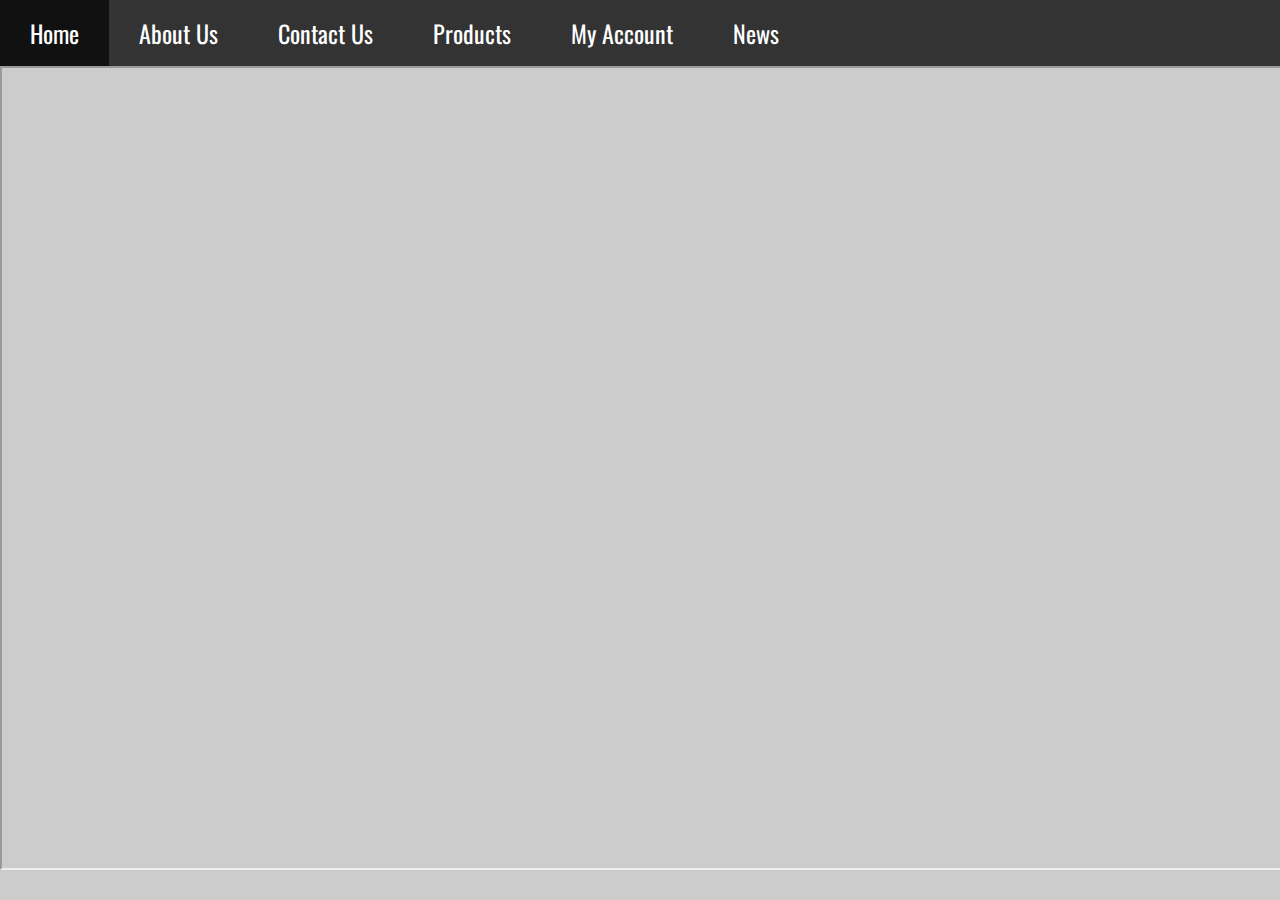
==== about.html @ f2e3a55d "Add files via upload" ====
<!DOCTYPE html PUBLIC "-//W3C//DTD XHTML 1.0 Transitional//EN" "http://www.w3.org/TR/xhtml1/DTD/xhtml1-transitional.dtd">
<html xmlns="http://www.w3.org/1999/xhtml">
<head>
<meta http-equiv="Content-Type" content="text/html; charset=utf-8" />
<title>Home</title>
<link rel="stylesheet" type="text/css" href="style.css">
<link href="https://fonts.googleapis.com/css?family=Oswald" rel="stylesheet">
</head>

<body>
<div>
<ul>
	<li><a href="index.html">Home</a></li>
    <li><a href="about.html">About Us</a></li>
    <li><a href="contact.html">Contact Us</a></li>
    <li><a href="product.html">Products</a></li>
    <li><a href="account.html">My Account</a></li>
    <li><a href="news.html">News</a></li>
</ul>
<iframe width="100%" height="800px" src="https://www.youtube.com/embed/tgbNymZ7vqY">
</iframe>
</body>
</html>
---- style.css ----
body {
	margin: 0px;
	background: url("/img/Background.jpg"); /* The image used */
	background-color: #cccccc; /* Used if the image is unavailable */
	height: 100%; /* You must set a specified height */
	background-position: center; /* Center the image */
	background-repeat: no-repeat; /* Do not repeat the image */
	background-size: cover;
}
ul {
  list-style-type: none;
  margin: 0;
  padding: 0;
  overflow: hidden;
  background-color: #333;
}

li {
  float: left;
  font-family: 'Oswald', sans-serif;
  font-size:24px;
}

li a {
  display: block;
  color: white;
  text-align: center;
  padding: 15px 30px;
  text-decoration: none;
}

/* Change the link color to #111 (black) on hover */
li a:hover {
  background-color: #111;
}
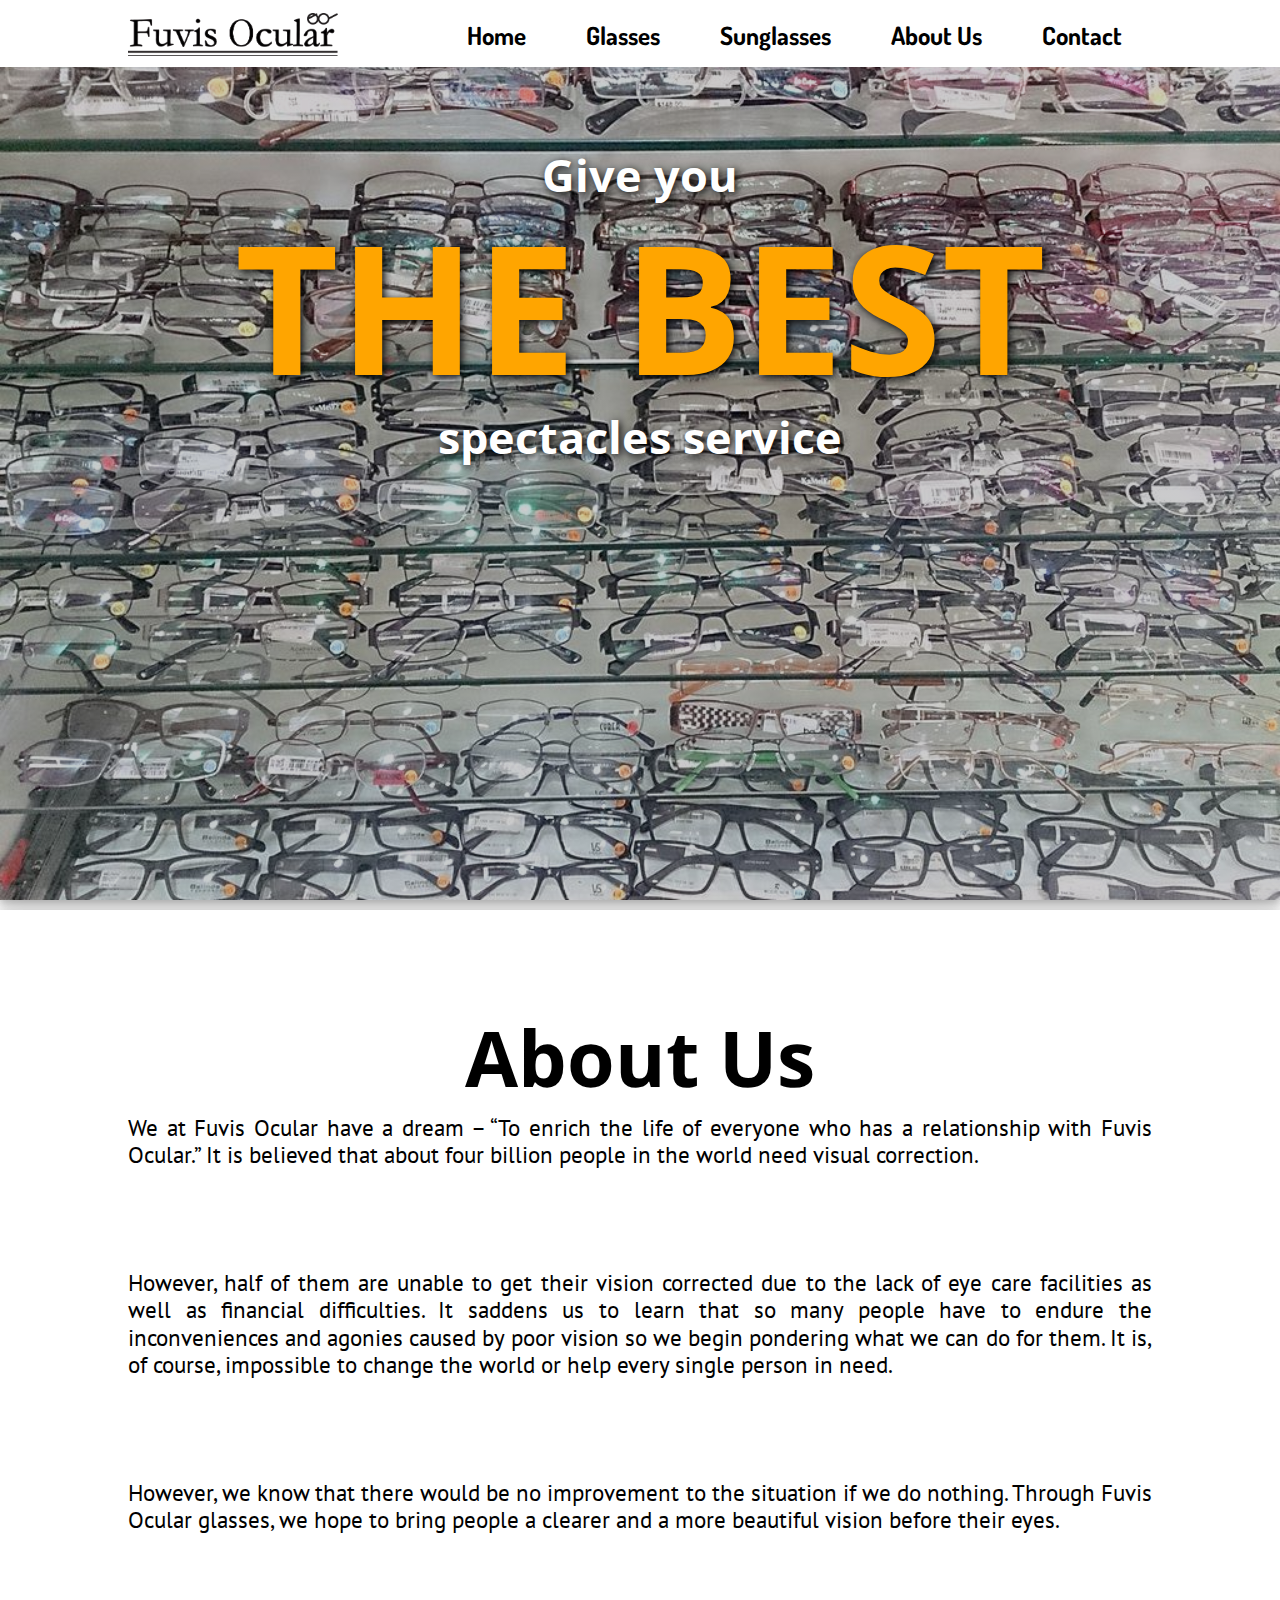
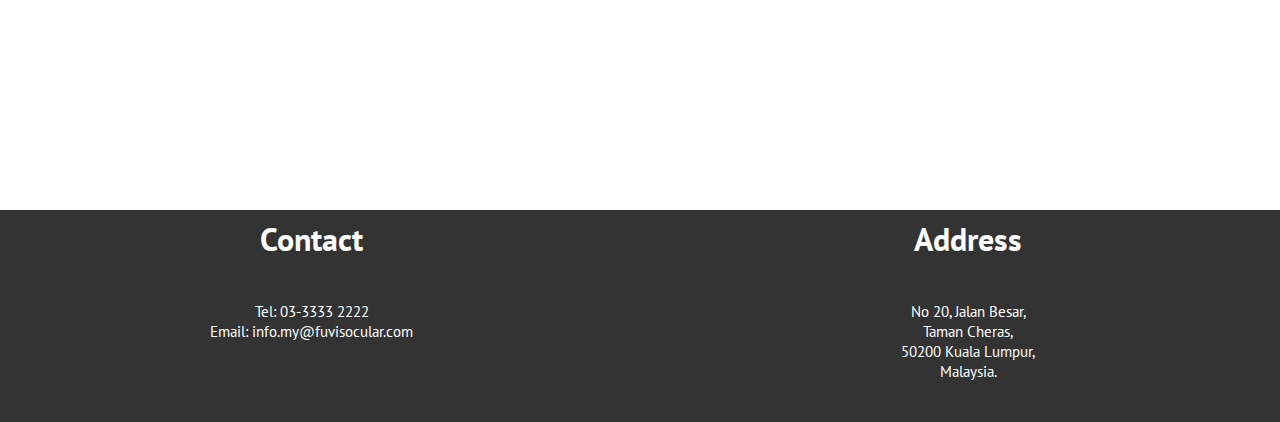
==== commit 8a7783b6: "Add files via upload" ====
--- a/about.html
+++ b/about.html
@@ -1,23 +1,109 @@
-<!DOCTYPE html PUBLIC "-//W3C//DTD XHTML 1.0 Transitional//EN" "http://www.w3.org/TR/xhtml1/DTD/xhtml1-transitional.dtd">
-<html xmlns="http://www.w3.org/1999/xhtml">
-<head>
-<meta http-equiv="Content-Type" content="text/html; charset=utf-8" />
-<title>Home</title>
-<link rel="stylesheet" type="text/css" href="style.css">
-<link href="https://fonts.googleapis.com/css?family=Oswald" rel="stylesheet">
-</head>
-
-<body>
-<div>
-<ul>
-	<li><a href="index.html">Home</a></li>
-    <li><a href="about.html">About Us</a></li>
-    <li><a href="contact.html">Contact Us</a></li>
-    <li><a href="product.html">Products</a></li>
-    <li><a href="account.html">My Account</a></li>
-    <li><a href="news.html">News</a></li>
-</ul>
-<iframe width="100%" height="800px" src="https://www.youtube.com/embed/tgbNymZ7vqY">
-</iframe>
-</body>
-</html>
+<!DOCTYPE html>
+<!--
+To change this license header, choose License Headers in Project Properties.
+To change this template file, choose Tools | Templates
+and open the template in the editor.
+-->
+<html>
+    <head>
+        <title>Fuvis Ocular About Page</title>
+        <link rel="stylesheet" type="text/css" href="//fonts.googleapis.com/css?family=News+Cycle" />
+        
+        <link href="bootstrap/css/bootstrap.min.css" rel="stylesheet" type="text/css"/>
+        <link href="bootstrap/css/bootstrap.css" rel="stylesheet" type="text/css"/>
+        <link href="bootstrap/css/bootstrap-responsive.min.css" rel="stylesheet" type="text/css"/>
+        <link href="bootstrap/css/bootstrap-responsive.css" rel="stylesheet" type="text/css"/>
+        <link href="bootstrap/css/mycss.css" rel="stylesheet" type="text/css"/>
+        
+        <link href="https://fonts.googleapis.com/css?family=Josefin+Sans" rel="stylesheet">
+        <link href="https://fonts.googleapis.com/css?family=Dosis|Open+Sans:800|PT+Sans" rel="stylesheet">
+        
+        <script src="//ajax.googleapis.com/ajax/libs/jquery/1.11.3/jquery.min.js"></script>
+        <script src="bootstrap/js/bootstrap.js" type="text/javascript"></script>
+        <script src="bootstrap/js/bootstrap.min.js" type="text/javascript"></script>
+        <meta charset="UTF-8">
+        <meta name="viewport" content="width=device-width, initial-scale=1.0">
+    </head>
+    
+    <body>
+        
+        <div class="pagelength">
+        <section class="site-wrapper bg-about">
+            
+            
+            <div class="navbar-default top-of-page">
+                    <div class="nav boxwidth">
+                    <div class="logo">
+                        <img src="bootstrap/img/logo.png" alt="" width="210" height="55"/>
+                    </div>
+                       
+                    <ul class="menu">
+                        <li><a href="index.html">Home</a></li>
+                        <li><a href="glasses.html">Glasses</a></li>
+                        <li><a href="sunglasses.html">Sunglasses</a></li>
+                        <li><a href="about.html">About Us</a></li>
+                        <li><a href="contact.html">Contact</a></li>
+                    </ul>
+                    </div>
+                
+        </div>
+            
+        <div class="container inner">
+            <div class="tagline inner">
+                <h3>Give you </h3>
+                <h2>THE BEST</h2>
+                <h3>spectacles service</h3>
+            </div>
+        </div>
+        
+        </section>
+            
+        <section class="site-wrapper bg-about2">
+                    
+                <h2>About Us</h2>
+            <p>We at Fuvis Ocular have a dream – “To enrich the life of everyone who has a relationship with Fuvis Ocular.”
+                It is believed that about four billion people in the world need visual correction.</p>
+            <p>However, half of them are unable to get their vision corrected due to the lack of eye care facilities as well as financial difficulties.
+It saddens us to learn that so many people have to endure the inconveniences and agonies caused by poor vision so we begin pondering what we can do for them.
+It is, of course, impossible to change the world or help every single person in need.</p>
+            <p>However, we know that there would be no improvement to the situation if we do nothing.
+Through Fuvis Ocular glasses, we hope to bring people a clearer and a more beautiful vision before their eyes.</p>
+            
+        </section>
+            
+        <section class="footer">
+                
+            <div class="row-fluid">
+                    
+                <div class="span6">
+                    <h2>Contact</h2>
+                    <p>Tel: 03-3333 2222<br/>
+                    Email: info.my@fuvisocular.com</p>
+                </div>
+                    
+                <div class="span6">
+                    <h2>Address</h2>
+                    <p>No 20, Jalan Besar,<br/>
+                    Taman Cheras,<br/>
+                    50200 Kuala Lumpur,<br/>
+                    Malaysia.<br/></p>
+                </div>
+                    
+            </div>
+        </section>
+        </div>
+    </body>
+    
+    <script>
+        
+        $(window).on("scroll", function() {
+            var scrollPos = $(window).scrollTop();
+            if (scrollPos <= 0) {
+                $('.navbar-default').addClass('top-of-page');
+            } else {
+                $('.navbar-default').removeClass('top-of-page');
+            }
+        });
+        
+    </script>
+</html>
--- a/bootstrap/css/mycss.css
+++ b/bootstrap/css/mycss.css
@@ -0,0 +1,339 @@
+body {
+    text-align: center;
+    height: 100%;
+    font-family: 'PT Sans', sans-serif;
+}
+
+.pagelength {
+    min-height: 1500px;
+}
+
+.site-wrapper {
+    min-height: 100vh;
+    min-width: 100%;
+    box-shadow: 0 4px 8px 0 rgba(0, 0, 0, 0.2), 0 6px 20px 0 rgba(0, 0, 0, 0.19);
+}
+
+.boxwidth {
+    padding: 1% 10%;
+    width: 80%;
+    text-align: center;
+}
+
+.inner {
+    padding: 20px 10px;
+    position: relative;
+}
+
+.tagline {
+    margin-top: 8%;
+    align-content: center;
+    color: white;
+    position: relative;
+}
+
+.tagline h1 {
+    font-size: 8vw;
+    line-height: 1.4;
+    text-shadow: 2px 2px 8px #000000;
+    font-family: 'Open Sans', sans-serif;
+    text-align: center;
+}
+
+.tagline h2 {
+    font-size: 14vw;
+    line-height: 1;
+    color: orange;
+    text-shadow: 2px 2px 8px #000000;
+    font-family: 'Open Sans', sans-serif;
+}
+
+.tagline h3 {
+    font-size: 3.5vw;
+    line-height: 1.4;
+    text-shadow: 2px 2px 8px #000000;
+    font-family: 'Open Sans', sans-serif;
+    text-align: center;
+}
+
+.tagline-bor {
+    border-style: solid;
+    border-width: 8px;
+    padding: 2% 5% 2% 5%;
+    background-color: rgba(0, 0, 0, 0);
+    -webkit-transition: background-color 1s;
+    -moz-transition: background-color 1s;
+    -ms-transition: background-color 1s;
+    -o-transition: background-color 1s;
+    transition: background-color 1s;
+}
+
+.tagline-bor {
+    position: relative;
+    float: right;
+    margin-right: -500px;
+}
+
+.tagline-bor:hover {
+    border-style: solid;
+    border-width: 8px;
+    padding: 2% 5% 2% 5%;
+    background-color: rgba(0, 0, 0, 0.7);
+    -webkit-transition: background-color 1s;
+    -moz-transition: background-color 1s;
+    -ms-transition: background-color 1s;
+    -o-transition: background-color 1s;
+    transition: background-color 1s;
+}
+
+.tagline-bor.animate {
+    -moz-transform: translate(-40em,0);
+    -webkit-transform: translate(-40em,0);
+    transform: translate(-40em,0);
+}
+
+.tagline-text {
+    padding: 8% 4% 2% 9%;
+}
+
+.tagline-text {
+    position: relative;
+    float: left;
+    margin-left: -500px;
+}
+
+.tagline-text.animate {
+    -moz-transform: translate(40em,0);
+    -webkit-transform: translate(40em,0);
+    transform: translate(40em,0);
+}
+
+.tagline p {
+    font-size: 24px;
+    text-align: center;
+    line-height: 1.4;
+    text-shadow: 2px 2px 8px #000000;
+    -webkit-transition: opacity 2s ease-in;
+    -moz-transition: opacity 2s ease-in;
+    -ms-transition: opacity 2s ease-in;
+    -o-transition: opacity 2s ease-in;
+    transition: opacity 2s ease-in;
+}
+.logo {
+    float: left;
+}
+
+.menu {
+    float: right;
+    font-family: 'Dosis', sans-serif;
+}
+
+.menu li {
+    float: left;
+    display: block;
+    padding: 12px 30px;
+    font-size: 25px;
+    vertical-align: bottom;
+    position: relative;
+}
+
+.menu li a {
+    color: black;
+    font-weight : bold;
+    text-decoration: none;
+    -webkit-transition: color 0.5s;
+    -moz-transition: color 0.5s;
+    -ms-transition: color 0.5s;
+    -o-transition: color 0.5s;
+    transition: color 0.5s;
+}
+
+.menu li a:hover {
+    color: rgba(200,200,200,1);
+    font-weight : bold;
+    text-decoration: none;
+    -webkit-transition: color 0.5s;
+    -moz-transition: color 0.5s;
+    -ms-transition: color 0.5s;
+    -o-transition: color 0.5s;
+    transition: color 0.5s;
+}
+
+.menu li a:before {
+    content: "";
+    position: absolute;
+    width: 100%;
+    height: 3px;
+    bottom: 0;
+    left: 0;
+    background-color: black;
+    visibility: hidden;
+    -webkit-transform: scaleX(0);
+    transform: scaleX(0);
+    -webkit-transition: all 0.3s ease-in-out 0s;
+    transition: all 0.3s ease-in-out 0s;
+}
+
+.menu li a:hover:before {
+    visibility: visible;
+    -webkit-transform: scaleX(1);
+    transform: scaleX(1);
+}
+.navbar-default {
+    position: fixed;
+    z-index: 2;
+    width: 100%;
+    background-color: rgba(225, 225, 225, 0.8);
+    -webkit-transition: background-color 0.5s;
+    -moz-transition: background-color 0.5s;
+    -ms-transition: background-color 0.5s;
+    -o-transition: background-color 0.5s;
+    transition: background-color 0.5s;
+}
+
+.navbar-default.top-of-page {
+    position: fixed;
+    z-index: 2;
+    background-color: rgba(255, 255, 255, 1);
+    -webkit-transition: background-color 0.5s;
+    -moz-transition: background-color 0.5s;
+    -ms-transition: background-color 0.5s;
+    -o-transition: background-color 0.5s;
+    transition: background-color 0.5s;
+}
+
+#myVideo {
+    position: absolute;
+    backface-visibility:hidden;
+    background-size:cover;
+    right: 0;
+    bottom: 0;
+    min-width: 100%; 
+    min-height: 100%;
+    box-shadow: 0 2px 2px 0 rgba(0, 0, 0, 0.2), 0 2px 2px 0 rgba(0, 0, 0, 0.19);
+    overflow: hidden;
+    background-image: linear-gradient( rgba(0, 0, 0, 0.5), rgba(0, 0, 0, 0.5) ), url('../img/business.jpg');
+    background-size: cover;
+    background-attachment: fixed;
+    background-position: center;
+    background-repeat: no-repeat;
+    z-index: -1;
+}
+
+.site-wrapper2 {
+    margin-top: 8%; 
+    position:relative;
+    z-index: 1;
+    min-width: 100%;
+    align-content: center;
+}
+
+.content {
+    padding: 2% 6% 1%;
+    text-align: justify;
+}
+
+.content h2 {
+    font-family: 'Open Sans', sans-serif;
+}
+
+.site-wrapper3 {
+    position:relative;
+    z-index: 1;
+    min-width: 100%;
+    align-content: center;
+}
+
+.footer {
+    color: white;
+    background-color: #333333;
+}
+
+.animate {
+    -mos-transition: 0.8s ease-in-out;
+    -webkit-transition: 0.8s ease-in-out;
+    transition: 0.8s ease-in-out;
+    -mos-animation-fill-mode: forwards;
+    -webkit-animation-fill-mode: forwards;
+    animation-fill-mode: forwards;
+    
+    animation-duration: 0.8s;
+}
+
+.bg-home {
+    background-image: linear-gradient( rgba(0, 0, 0, 0.2), rgba(0, 0, 0, 0.2) ), url('../img/eyeglasses.jpg');
+    background-size: cover;
+    background-attachment: fixed;
+    background-position: center;
+    background-repeat: no-repeat;
+}
+
+.bg-about {
+    background-image: linear-gradient( rgba(0, 0, 0, 0.2), rgba(0, 0, 0, 0.2) ), url('../img/spectacle.jpg');
+    background-size: cover;
+    background-attachment: fixed;
+    background-position: center;
+    background-repeat: no-repeat;
+}
+
+.bg-about2 {
+    background-color: white;
+    background-position: center;
+    background-repeat: no-repeat;
+}
+
+.bg-about3 {
+    background-image: url('../img/news advertisement.jpg');
+    background-position: center;
+    background-repeat: no-repeat;
+}
+
+.bg-glasses {
+    background-image: linear-gradient( rgba(0, 0, 0, 0.2), rgba(0, 0, 0, 0.2) ), url('../img/glasses.jpg');
+    background-size: cover;
+    background-attachment: fixed;
+    background-position: center;
+    background-repeat: no-repeat;
+}
+
+.bg-sunglasses {
+    background-image: linear-gradient( rgba(0, 0, 0, 0), rgba(0, 0, 0, 0) ), url('../img/sunglasses.jpg');
+    background-size: cover;
+    background-attachment: fixed;
+    background-position: center;
+    background-repeat: no-repeat;
+}
+
+.bg-contact {
+    background-image: linear-gradient( rgba(0, 0, 0, 0), rgba(0, 0, 0, 0) ), url('../img/contact.jpg');
+    background-size: cover;
+    background-attachment: fixed;
+    background-position: center;
+    background-repeat: no-repeat;
+}
+
+.site-wrapper4 {
+    min-height: 80vh;
+    min-width: 100%;
+}
+
+.bg-about2 h2{
+    font-family: 'Open Sans', sans-serif;
+    padding: 10% 15% 0% 15%; 
+    color: black;
+    font-size: 6vw;
+    text-align: center;
+}
+
+.bg-about2 p{
+    padding: 2% 10% 5% 10%; 
+    color: black;
+    line-height: 1.2;
+    font-size: 1.8vw;
+    text-align: justify;
+}
+
+.span6 p {
+    padding: 5% 10%;
+    font-size: 1.2vw;
+}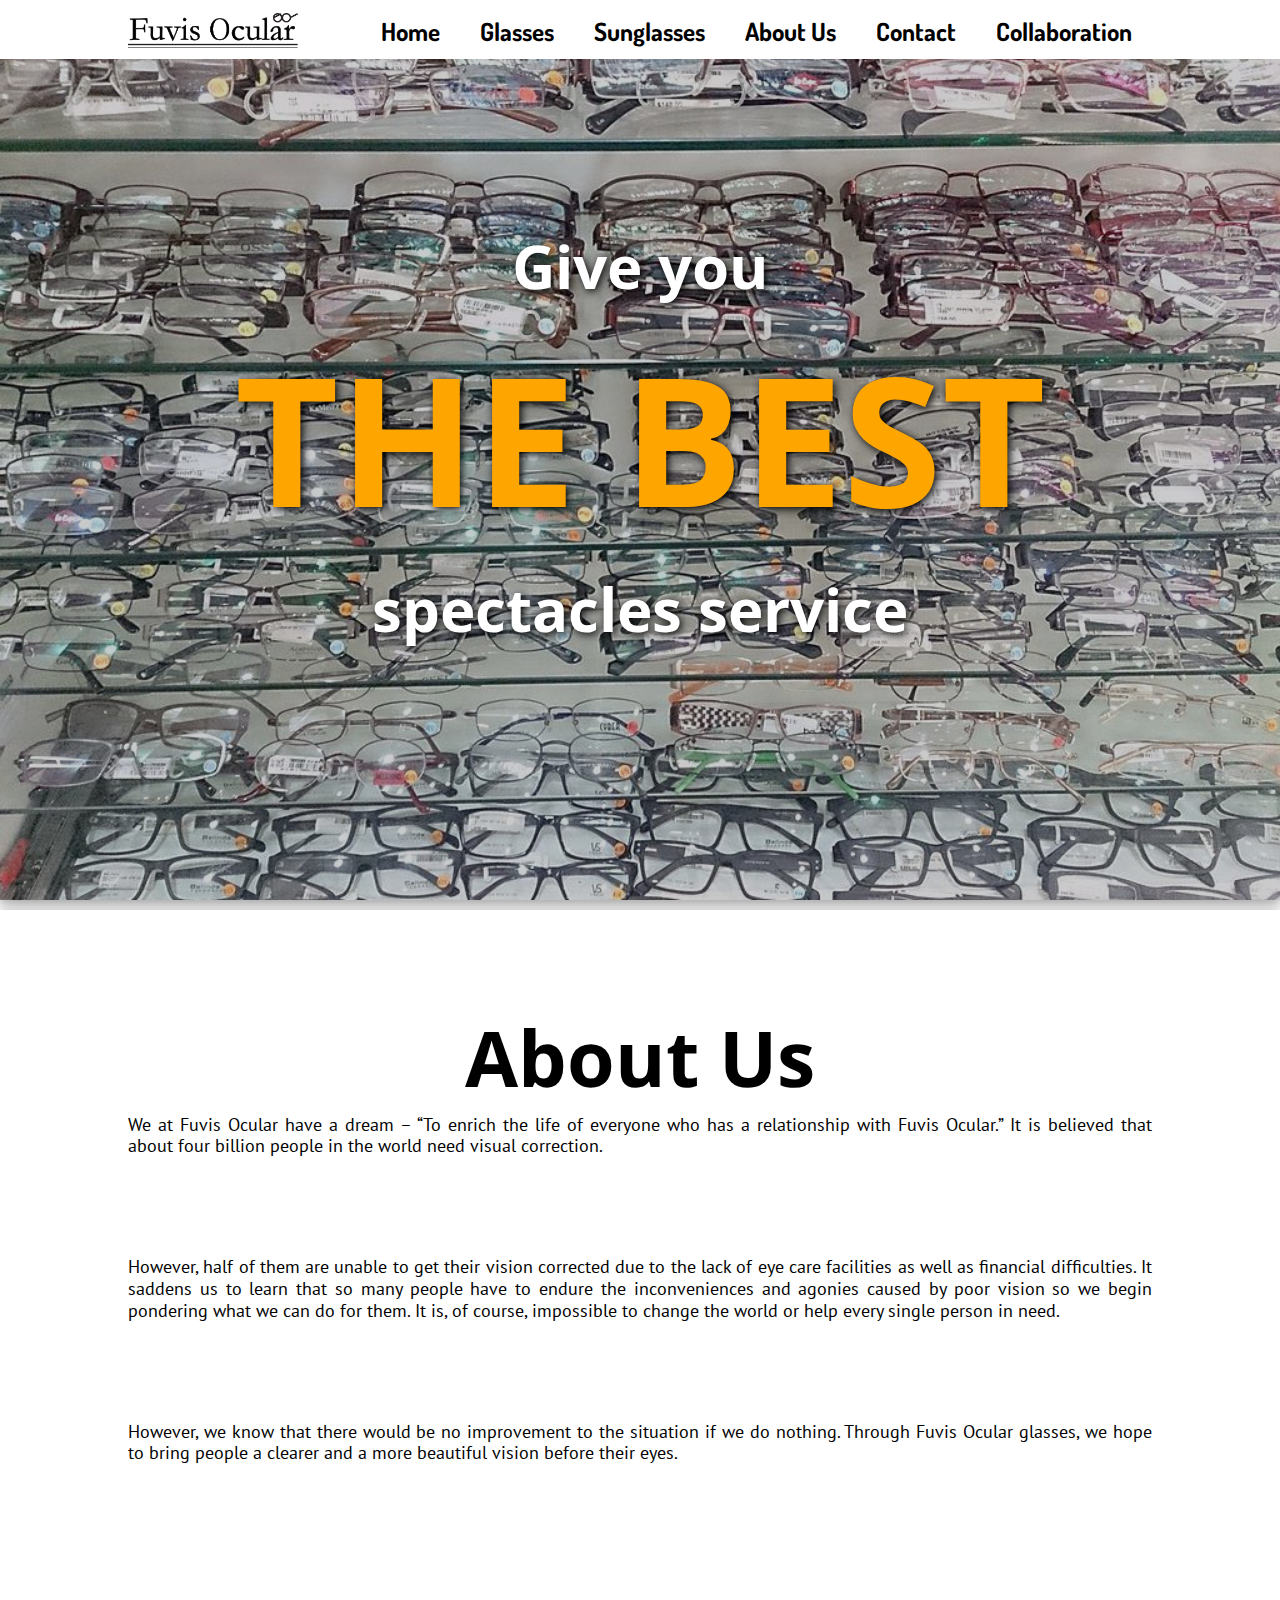
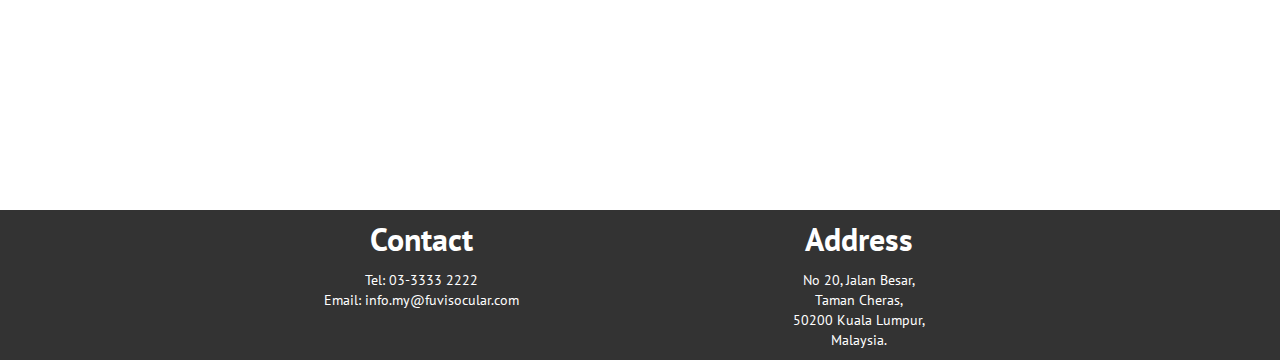
==== commit a3f89299: "Update about.html" ====
--- a/about.html
+++ b/about.html
@@ -6,7 +6,17 @@
 -->
 <html>
     <head>
-        <title>Fuvis Ocular About Page</title>
+        <link rel="shortcut icon" href="bootstrap/img/logo.jpg">
+        <title>About Fuvis Ocular give free korea style spectacles, glasses, sunglasses information for square face, round face, in Kuala Lumpur, Malaysia since 2019.</title>
+        <meta name="description" content="Free sunglasses &amp; glasses information online. For the educational use, type of glasses, type of sunglasses, round face, square face, visit fuvis ocular">
+        <!-- Global site tag (gtag.js) - Google Analytics -->
+		<script async src="https://www.googletagmanager.com/gtag/js?id=UA-133566202-1"></script>
+		<script>
+		window.dataLayer = window.dataLayer || [];
+		function gtag(){dataLayer.push(arguments);}
+		gtag('js', new Date());
+		gtag('config', 'UA-133566202-1');
+		</script>
         <link rel="stylesheet" type="text/css" href="//fonts.googleapis.com/css?family=News+Cycle" />
         
         <link href="bootstrap/css/bootstrap.min.css" rel="stylesheet" type="text/css"/>
@@ -34,7 +44,7 @@
             <div class="navbar-default top-of-page">
                     <div class="nav boxwidth">
                     <div class="logo">
-                        <img src="bootstrap/img/logo.png" alt="" width="210" height="55"/>
+                        <img src="bootstrap/img/logo.png" alt="" width="170" height="40"/>
                     </div>
                        
                     <ul class="menu">
@@ -43,6 +53,7 @@
                         <li><a href="sunglasses.html">Sunglasses</a></li>
                         <li><a href="about.html">About Us</a></li>
                         <li><a href="contact.html">Contact</a></li>
+                        <li><a href="collaborative.html">Collaboration</a></li>
                     </ul>
                     </div>
                 
@@ -50,8 +61,14 @@
             
         <div class="container inner">
             <div class="tagline inner">
+                <br>
+                <br>
+                <br>
+                <br>
                 <h3>Give you </h3>
+                <br>
                 <h2>THE BEST</h2>
+                <br>
                 <h3>spectacles service</h3>
             </div>
         </div>
@@ -59,8 +76,8 @@
         </section>
             
         <section class="site-wrapper bg-about2">
-                    
-                <h2>About Us</h2>
+            
+            <h2>About Us</h2>
             <p>We at Fuvis Ocular have a dream – “To enrich the life of everyone who has a relationship with Fuvis Ocular.”
                 It is believed that about four billion people in the world need visual correction.</p>
             <p>However, half of them are unable to get their vision corrected due to the lack of eye care facilities as well as financial difficulties.
@@ -74,22 +91,22 @@
         <section class="footer">
                 
             <div class="row-fluid">
+                    <div class="span2"></div>
+                    <div class="span4">
+                        <h2>Contact</h2>
+                        <p>Tel: 03-3333 2222<br/>
+                    Email: info.my@fuvisocular.com</p>
+                    </div>
                     
-                <div class="span6">
-                    <h2>Contact</h2>
-                    <p>Tel: 03-3333 2222<br/>
-                    Email: info.my@fuvisocular.com</p>
-                </div>
-                    
-                <div class="span6">
+                <div class="span4">
                     <h2>Address</h2>
                     <p>No 20, Jalan Besar,<br/>
                     Taman Cheras,<br/>
                     50200 Kuala Lumpur,<br/>
                     Malaysia.<br/></p>
                 </div>
-                    
-            </div>
+                    <div class="span2"></div>
+                </div>
         </section>
         </div>
     </body>
--- a/bootstrap/css/mycss.css
+++ b/bootstrap/css/mycss.css
@@ -33,7 +33,7 @@
 }
 
 .tagline h1 {
-    font-size: 8vw;
+    font-size: 120px;
     line-height: 1.4;
     text-shadow: 2px 2px 8px #000000;
     font-family: 'Open Sans', sans-serif;
@@ -49,7 +49,7 @@
 }
 
 .tagline h3 {
-    font-size: 3.5vw;
+    font-size: 60px;
     line-height: 1.4;
     text-shadow: 2px 2px 8px #000000;
     font-family: 'Open Sans', sans-serif;
@@ -131,7 +131,7 @@
 .menu li {
     float: left;
     display: block;
-    padding: 12px 30px;
+    padding: 8px 20px;
     font-size: 25px;
     vertical-align: bottom;
     position: relative;
@@ -288,6 +288,28 @@
     background-repeat: no-repeat;
 }
 
+.bg-coll {
+    background-image: url('../img/collaborate.jpg');
+    background-size: cover;
+    background-attachment: fixed;
+    background-position: center;
+    background-repeat: no-repeat;
+}
+
+.bg-about3 h2{
+    font-size: 100px;
+    line-height: 1.4;
+    font-family: 'Open Sans', sans-serif;
+    text-align: center;
+}
+
+.bg-about3 p{
+    font-size: 20px;
+    line-height: 1.4;
+    font-family: 'Open Sans', sans-serif;
+    text-align: center;
+}
+
 .bg-glasses {
     background-image: linear-gradient( rgba(0, 0, 0, 0.2), rgba(0, 0, 0, 0.2) ), url('../img/glasses.jpg');
     background-size: cover;
@@ -329,11 +351,58 @@
     padding: 2% 10% 5% 10%; 
     color: black;
     line-height: 1.2;
-    font-size: 1.8vw;
+    font-size: 18px;
     text-align: justify;
 }
 
 .span6 p {
     padding: 5% 10%;
-    font-size: 1.2vw;
-}+    font-size: 16px;
+    text-align: justify;
+}
+
+@media screen and (max-width: 600px) {
+  .menu li {
+      font-size: 14px;
+  }
+  .logo {
+      
+    float: none;
+  }
+  .logo img {
+    display: block;
+    margin-left: auto;
+    margin-right: auto;
+  }
+  .tagline h1 {
+      font-size: 80px;
+  }
+}
+
+.a {
+    background-color: #70BFFA;
+}
+
+.b {
+    background-color: #007CD9;
+}
+
+.c {
+    background-color: blue;
+}
+
+.col-head {
+    padding: 5%;
+    height: 100%;
+}
+
+.col-head h1{
+    color: white;
+    font-size: 150px;
+    font-weight: bold;
+}
+
+.col-head a{
+    color: white;
+    font-size: 24px;
+}
